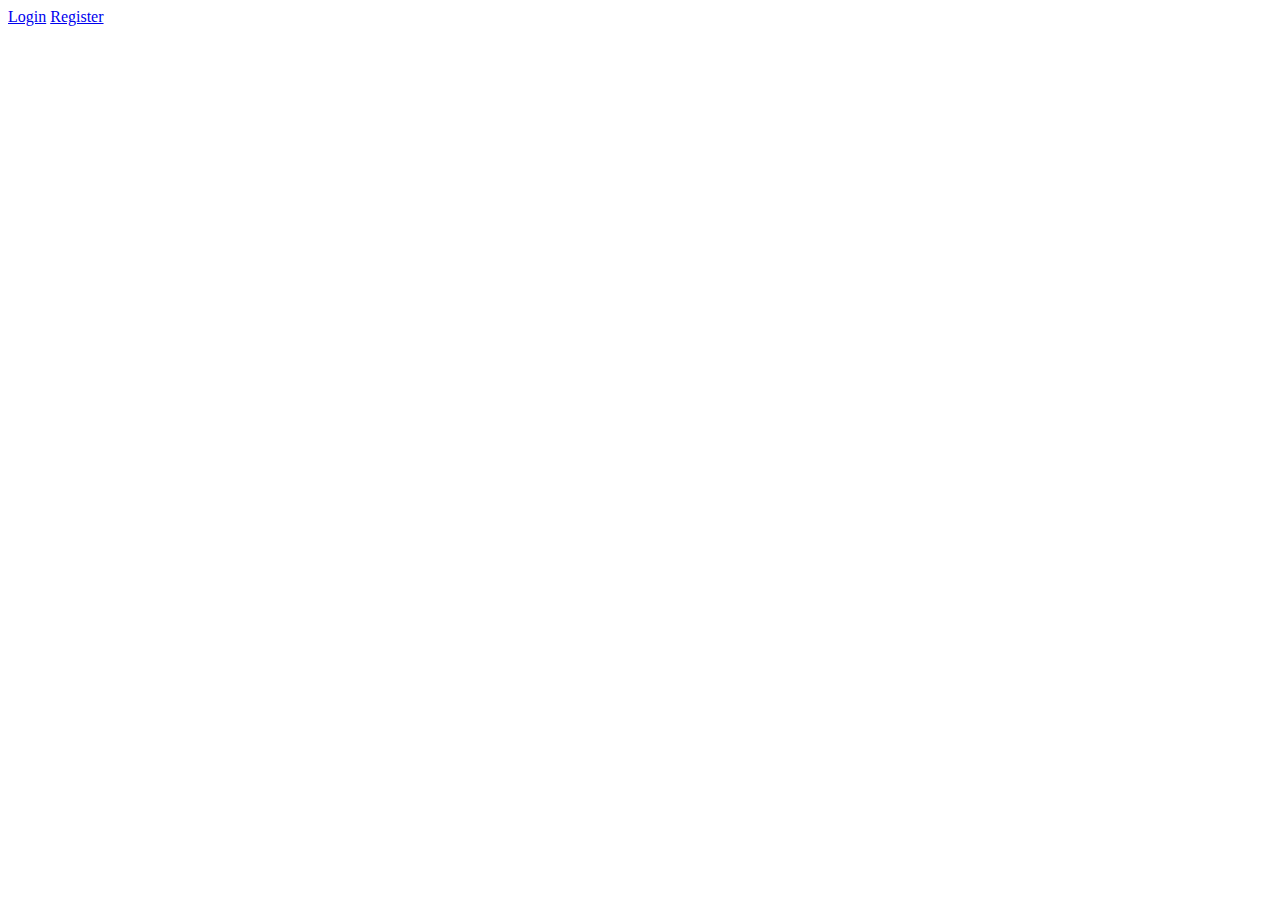
==== index.html @ 08cdc055 "feat: add register" ====
<!DOCTYPE html>
<html lang="en">
<head>
    <meta charset="UTF-8">
    <meta name="viewport" content="width=device-width, initial-scale=1.0">
    <title>Document</title>
</head>
<body>
    <a href="./pages/login.php">Login</a>
    <a href="./pages/register.php">Register</a>
</body>
</html>
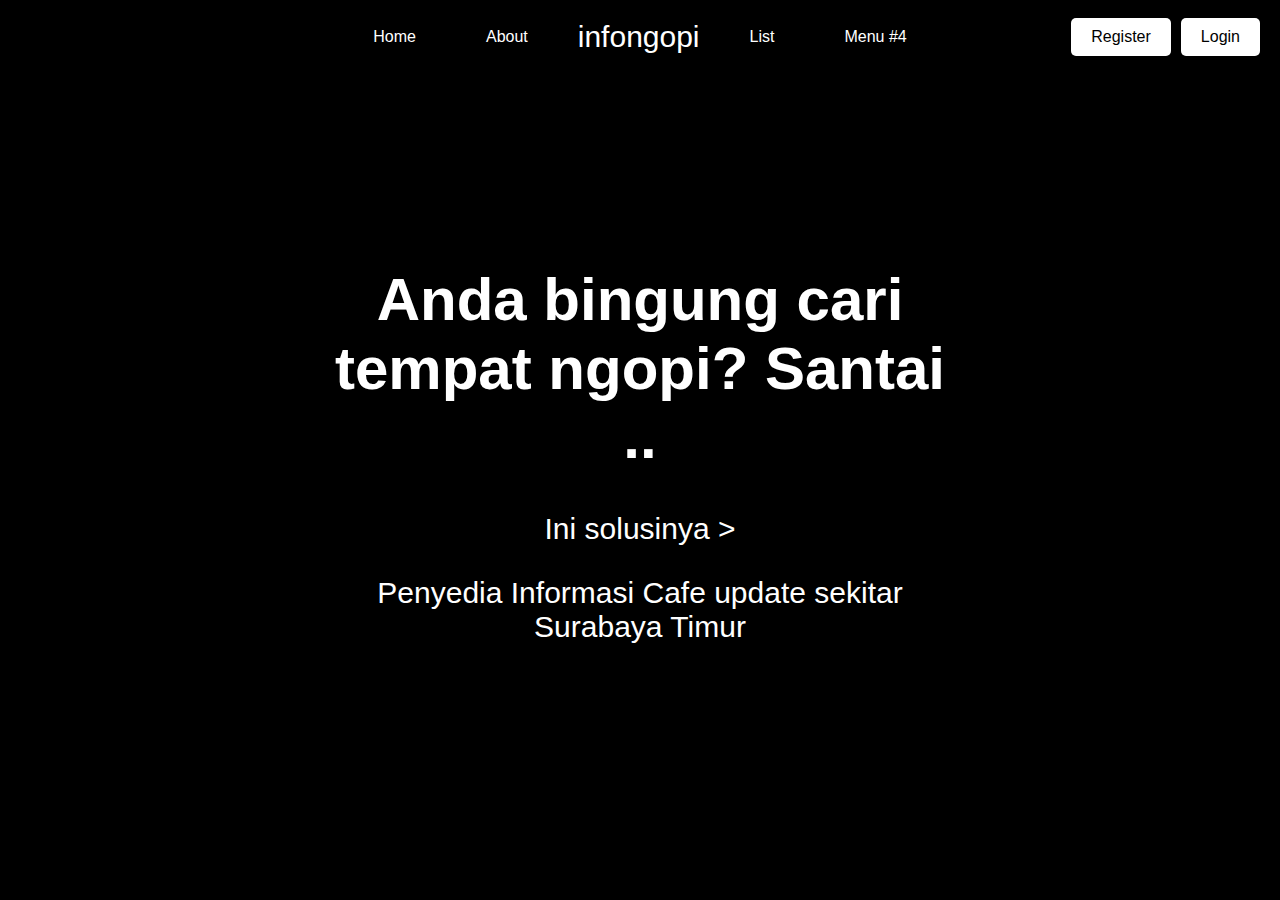
==== commit 2ed8eb32: "Landing Page udah tinggal href dkk plus fontnya belum" ====
--- a/index.html
+++ b/index.html
@@ -3,10 +3,27 @@
 <head>
     <meta charset="UTF-8">
     <meta name="viewport" content="width=device-width, initial-scale=1.0">
+    <link rel="stylesheet" href="style.css">
     <title>Document</title>
 </head>
 <body>
-    <a href="./pages/login.php">Login</a>
-    <a href="./pages/register.php">Register</a>
+    <div class="navbar">
+        <ul class="menu">
+            <li><a href="#">Home</a></li>
+            <li><a href="#">About</a></li>
+            <li class="logo"><a href="#">infongopi</a></li>
+            <li><a href="#">List</a></li>
+            <li><a href="#">Menu #4</a></li>
+        </ul>
+        <div class="auth-button">
+            <a href="./pages/register.php" class="button">Register</a>
+            <a href="./pages/login.php" class="button">Login</a>
+        </div>
+    </div>
+    <div class="content">
+        <h1>Anda bingung cari tempat ngopi? Santai ..</h1>
+        <p>Ini solusinya ></p>
+        <p>Penyedia Informasi Cafe update sekitar Surabaya Timur</p>
+    </div>
 </body>
-</html>+</html>
--- a/style.css
+++ b/style.css
@@ -0,0 +1,66 @@
+body {
+    background-color: black;
+    color: white;
+    font-family: Arial, Helvetica, sans-serif;
+    margin: 0;
+    padding: 0;
+}
+
+.navbar {
+    display: flex;
+    justify-content: center;
+    align-items: center;
+    padding: 20px;
+    position: relative;
+}
+
+.navbar .menu {
+    display: flex;
+    align-items: center;
+    list-style-type: none;
+    margin: 0;
+    padding: 0;
+    gap: 10px;
+}
+
+.navbar .menu li {
+    margin: 0 10px;
+}
+
+.navbar .menu li a {
+    color: white;
+    text-decoration: none;
+    padding: 10px 20px;
+}
+
+.navbar .menu .logo a {
+    font-size: 30px;
+    text-align: center;
+    padding: 0;
+}
+
+.auth-button {
+    position: absolute;
+    right: 20px;
+    display: flex;
+}
+
+.auth-button .button {
+    background-color: white;
+    color: black;
+    text-decoration: none;
+    padding: 10px 20px;
+    border: none;
+    border-radius: 5px;
+    cursor: pointer;
+    margin-left: 10px;
+}
+
+.content {
+    text-align: center;
+    position: absolute;
+    top: 50%;
+    left: 50%;
+    transform: translate(-50%, -50%);
+    font-size: 30px;
+}
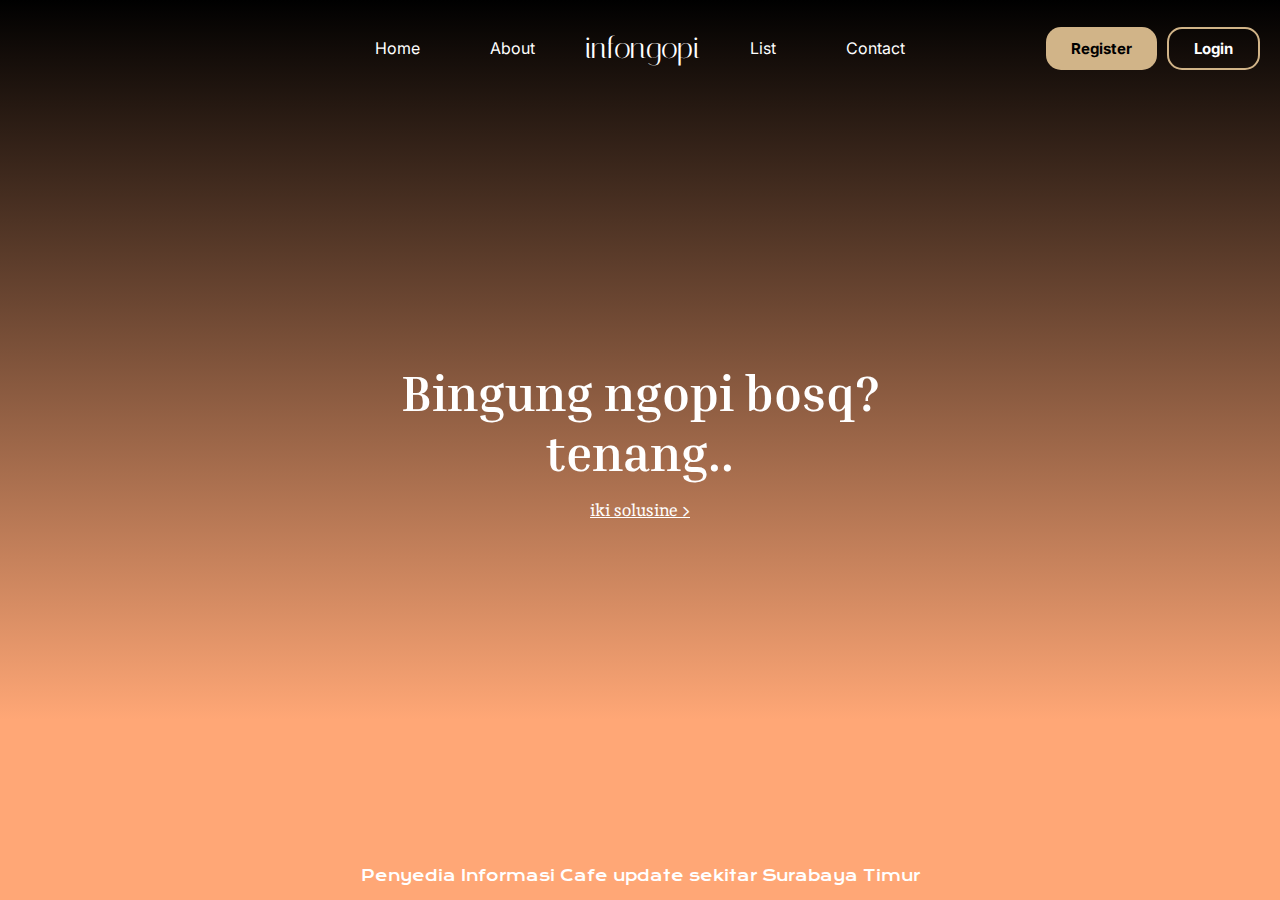
==== commit 6eb4cdbd: "feat: update ui home" ====
--- a/index.html
+++ b/index.html
@@ -4,16 +4,19 @@
     <meta charset="UTF-8">
     <meta name="viewport" content="width=device-width, initial-scale=1.0">
     <link rel="stylesheet" href="style.css">
-    <title>Document</title>
+    <link rel="preconnect" href="https://fonts.googleapis.com">
+    <link rel="preconnect" href="https://fonts.gstatic.com" crossorigin>
+    <link href="https://fonts.googleapis.com/css2?family=Inika:wght@400;700&family=Inria+Serif:ital,wght@0,300;0,400;0,700;1,300;1,400;1,700&family=Inter:wght@100..900&family=Italiana&family=Krona+One&display=swap" rel="stylesheet">
+    <title>Info Ngopi</title>
 </head>
 <body>
     <div class="navbar">
         <ul class="menu">
-            <li><a href="#">Home</a></li>
+            <li><a href="">Home</a></li>
             <li><a href="#">About</a></li>
             <li class="logo"><a href="#">infongopi</a></li>
             <li><a href="#">List</a></li>
-            <li><a href="#">Menu #4</a></li>
+            <li><a href="#">Contact</a></li>
         </ul>
         <div class="auth-button">
             <a href="./pages/register.php" class="button">Register</a>
@@ -21,9 +24,12 @@
         </div>
     </div>
     <div class="content">
-        <h1>Anda bingung cari tempat ngopi? Santai ..</h1>
-        <p>Ini solusinya ></p>
-        <p>Penyedia Informasi Cafe update sekitar Surabaya Timur</p>
+        <h1>Bingung ngopi bosq?
+            tenang..</h1>
+        <p>iki solusine ></p>
+    </div>
+    <div class="jargon-container">
+        <p class="jargon">Penyedia Informasi Cafe update sekitar Surabaya Timur</p>
     </div>
 </body>
 </html>
--- a/style.css
+++ b/style.css
@@ -1,16 +1,20 @@
 body {
-    background-color: black;
+    background: rgb(255,167,118);
+    background: linear-gradient(0deg, rgba(255,167,118,1) 20%, rgba(0,0,0,1) 100%);
     color: white;
+    object-fit: cover;
+    background-repeat: no-repeat;
     font-family: Arial, Helvetica, sans-serif;
     margin: 0;
     padding: 0;
+    height: 100vh;
 }
 
 .navbar {
     display: flex;
     justify-content: center;
     align-items: center;
-    padding: 20px;
+    padding: 30px 20px;
     position: relative;
 }
 
@@ -31,12 +35,14 @@
     color: white;
     text-decoration: none;
     padding: 10px 20px;
+    font-family: "Inter";
 }
 
 .navbar .menu .logo a {
     font-size: 30px;
     text-align: center;
     padding: 0;
+    font-family: "Italiana";
 }
 
 .auth-button {
@@ -46,21 +52,65 @@
 }
 
 .auth-button .button {
-    background-color: white;
+    background-color: #D1B488;
     color: black;
+    font-family: "Inter";
+    font-weight: 700;
     text-decoration: none;
-    padding: 10px 20px;
+    font-size: 15px;
+    padding: 12px 25px;
     border: none;
-    border-radius: 5px;
+    border-radius: 15px;
     cursor: pointer;
     margin-left: 10px;
+    font-family: "Inter";
+}
+
+.auth-button a:nth-child(2){
+    background-color: transparent;
+    color: white;
+    font-family: "Inter";
+    font-weight: 700;
+    text-decoration: none;
+    font-size: 15px;
+    padding: 10px 25px;
+    border: 2px solid #D1B488;
+    border-radius: 15px;
+    cursor: pointer;
+    margin-left: 10px;
+    font-family: "Inter";
 }
 
 .content {
     text-align: center;
     position: absolute;
+    display: flex;
+    flex-direction: column;
     top: 50%;
     left: 50%;
+    font-family: "Inter";
     transform: translate(-50%, -50%);
     font-size: 30px;
 }
+
+.content h1{
+    font-size: 50px;
+    margin: 0px;
+    font-family: "Inria Serif";
+}
+
+.content p {
+    font-size: 17px;
+    text-decoration: underline;
+    font-family: "Inika";
+}
+
+.jargon-container{
+    width: 100%;
+    position: absolute;
+    bottom: 0px;
+    display: flex;
+    justify-content: center;
+    font-family: "Krona One";
+    font-size: 15px;
+}
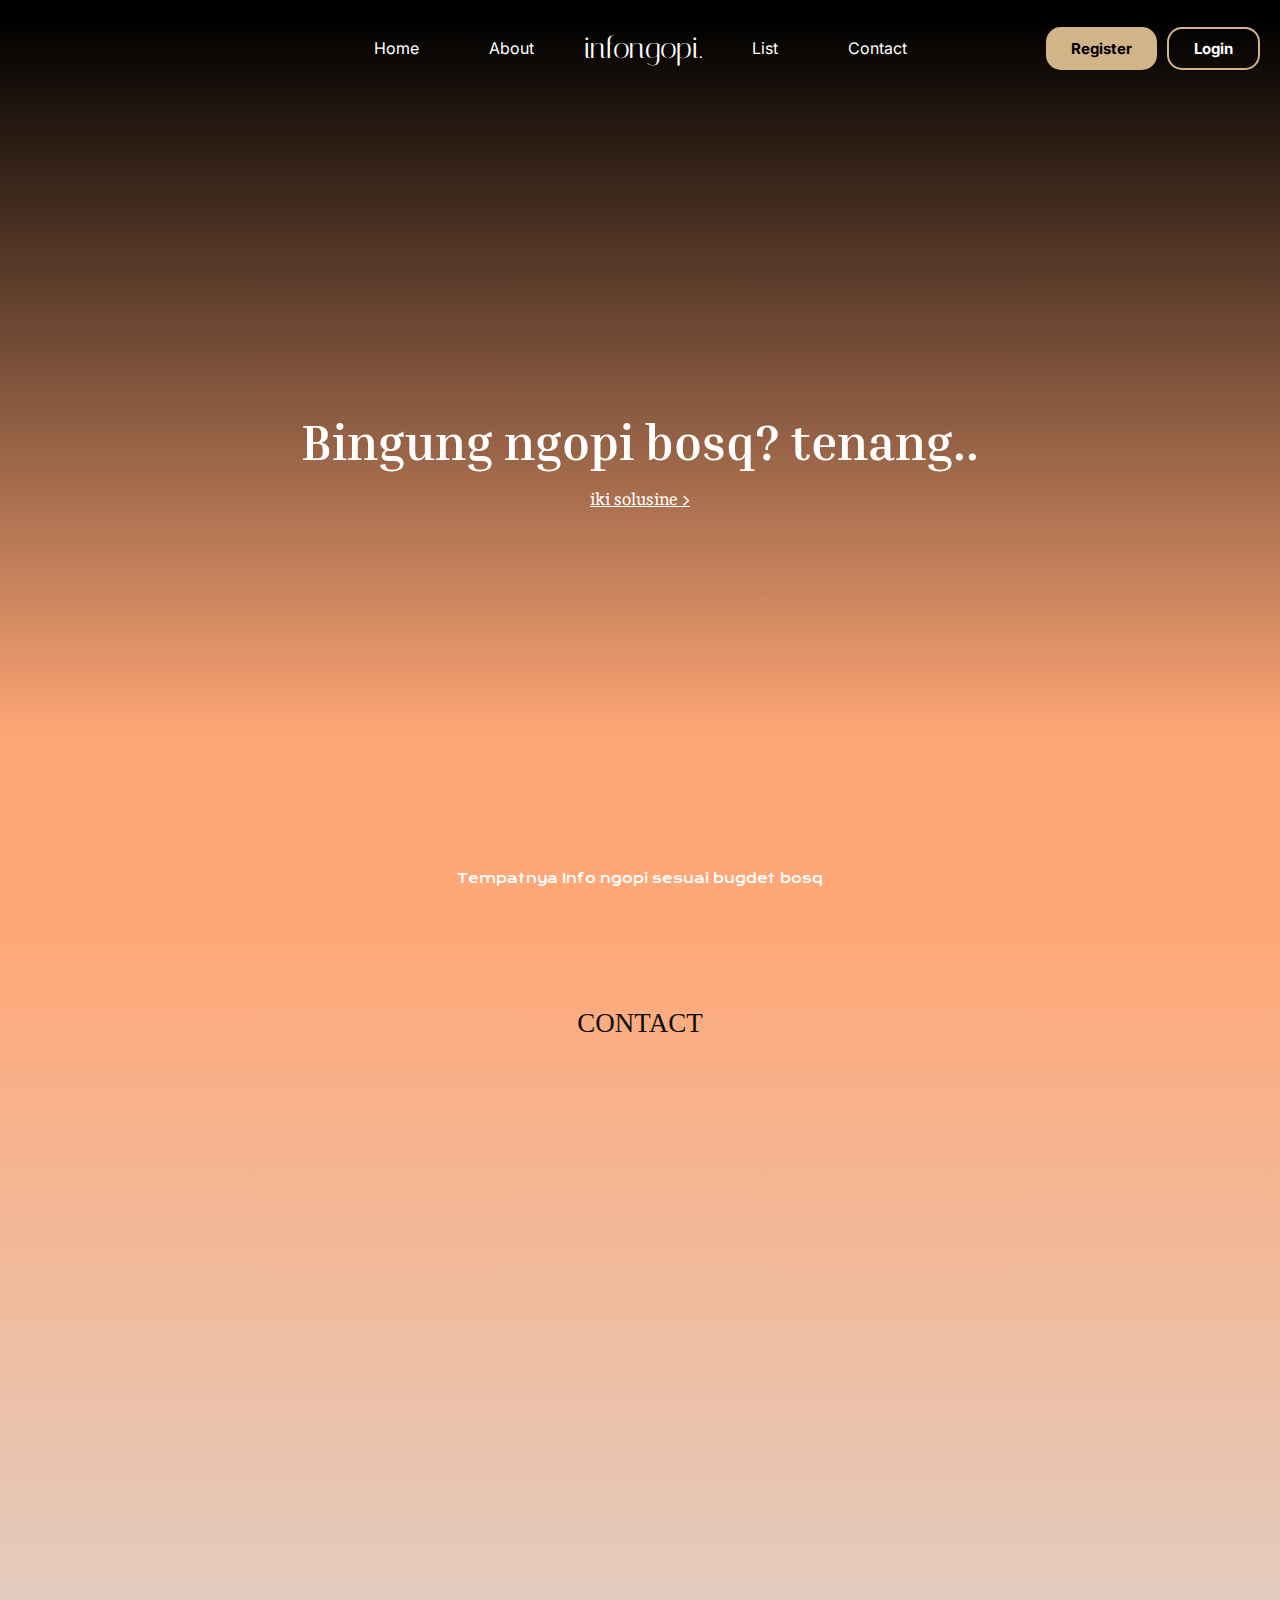
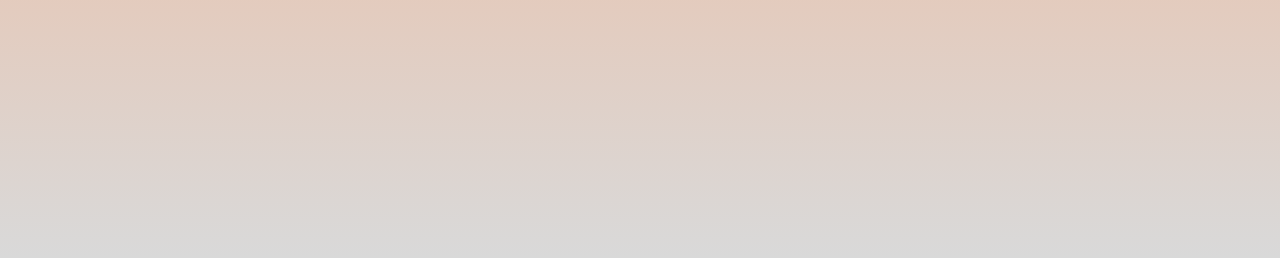
==== commit 803cb56b: "feat: contact page" ====
--- a/index.html
+++ b/index.html
@@ -6,17 +6,17 @@
     <link rel="stylesheet" href="style.css">
     <link rel="preconnect" href="https://fonts.googleapis.com">
     <link rel="preconnect" href="https://fonts.gstatic.com" crossorigin>
-    <link href="https://fonts.googleapis.com/css2?family=Inika:wght@400;700&family=Inria+Serif:ital,wght@0,300;0,400;0,700;1,300;1,400;1,700&family=Inter:wght@100..900&family=Italiana&family=Krona+One&display=swap" rel="stylesheet">
+    <link href="https://fonts.googleapis.com/css2?family=Inika:wght@400;700&family=Inria+Serif:ital,wght@0,300;0,400;0,700;1,300;1,400;1,700&family=Inter:wght@100..900&family=Italiana&family=Krona+One&family=Syncopate:wght@400;700&family=Tenor+Sans&display=swap" rel="stylesheet">
     <title>Info Ngopi</title>
 </head>
 <body>
     <div class="navbar">
         <ul class="menu">
             <li><a href="">Home</a></li>
-            <li><a href="#">About</a></li>
-            <li class="logo"><a href="#">infongopi</a></li>
-            <li><a href="#">List</a></li>
-            <li><a href="#">Contact</a></li>
+            <li><a href="./pages/about.php">About</a></li>
+            <li class="logo"><a href="">infongopi.</a></li>
+            <li><a href="./pages/cafe.php">List</a></li>
+            <li><a href="#contact-container">Contact</a></li>
         </ul>
         <div class="auth-button">
             <a href="./pages/register.php" class="button">Register</a>
@@ -24,12 +24,18 @@
         </div>
     </div>
     <div class="content">
-        <h1>Bingung ngopi bosq?
-            tenang..</h1>
-        <p>iki solusine ></p>
+            <h1>Bingung ngopi bosq?
+                tenang..</h1>
+            <p>iki solusine ></p>
+        </div>
+        <div class="jargon-container">
+            <p class="jargon">Tempatnya Info ngopi sesuai bugdet bosq</p>
+        </div>
     </div>
-    <div class="jargon-container">
-        <p class="jargon">Penyedia Informasi Cafe update sekitar Surabaya Timur</p>
+    <div id="contact-container" class="contact-container">
+        <div class="contact">
+            <p>CONTACT</p>
+        </div>
     </div>
 </body>
 </html>
--- a/style.css
+++ b/style.css
@@ -1,13 +1,15 @@
 body {
-    background: rgb(255,167,118);
-    background: linear-gradient(0deg, rgba(255,167,118,1) 20%, rgba(0,0,0,1) 100%);
     color: white;
     object-fit: cover;
     background-repeat: no-repeat;
     font-family: Arial, Helvetica, sans-serif;
     margin: 0;
     padding: 0;
-    height: 100vh;
+    background-color: #000000;
+}
+
+*{
+    scroll-behavior: smooth;
 }
 
 .navbar {
@@ -82,15 +84,16 @@
 }
 
 .content {
+    margin-top: -6%;
     text-align: center;
-    position: absolute;
     display: flex;
+    height: 100vh;
+    justify-content: center;
     flex-direction: column;
-    top: 50%;
-    left: 50%;
     font-family: "Inter";
-    transform: translate(-50%, -50%);
     font-size: 30px;
+    background: rgb(255,167,118);
+    background: linear-gradient(0deg, rgba(255,167,118,1) 20%, rgba(0,0,0,1) 100%);
 }
 
 .content h1{
@@ -112,5 +115,26 @@
     display: flex;
     justify-content: center;
     font-family: "Krona One";
-    font-size: 15px;
+    font-size: 13px;
 }
+
+.contact-container{
+    margin-top: -0.1%;
+    padding: 20px 100px;
+    height: 100vh;
+    text-align: center;
+    background: rgb(217,217,217);
+    background: linear-gradient(0deg, rgba(217,217,217,1) 0%, rgba(255,167,118,1) 100%);
+}
+
+.contact{
+    color: #0F0F0F;
+    font-family: "Syncopate";
+    font-size: 27px;
+
+}
+
+.contact p {
+    margin-top: 70px;
+}
+
